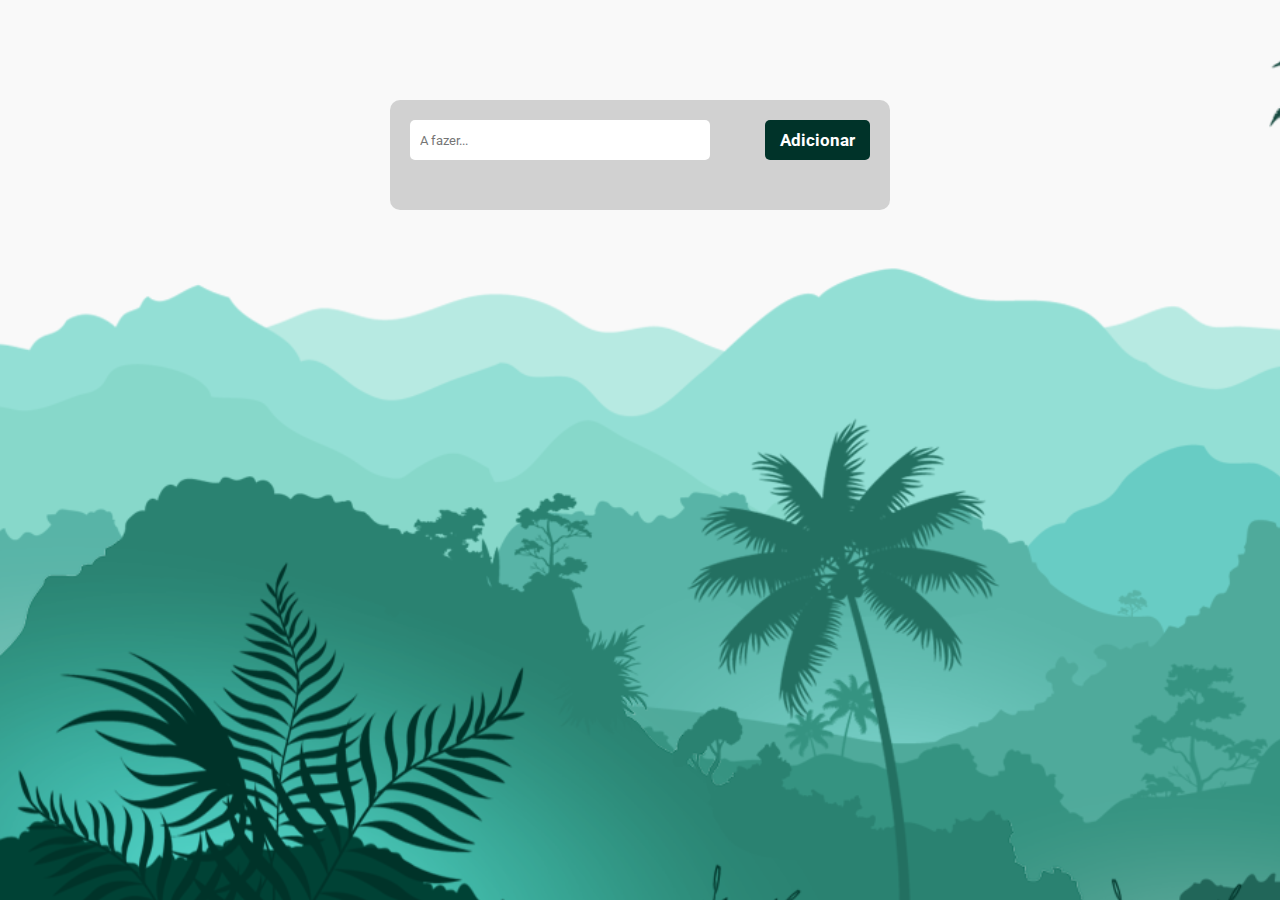
==== inedx.html @ 103a40ce "deploy" ====
<!DOCTYPE html>
<html lang="pt-BR">

<head>
    <meta charset="UTF-8">
    <meta name="viewport" content="width=device-width, initial-scale=1.0">
    <title>todo-List</title>
    <link rel="stylesheet" href="style.css">
    <link rel="preconnect" href="https://fonts.googleapis.com">
    <link rel="preconnect" href="https://fonts.gstatic.com" crossorigin>
    <link href="https://fonts.googleapis.com/css2?family=Roboto:wght@400;700&display=swap" rel="stylesheet">
</head>

<body>
    <div class="container">
        <input class="input-task" placeholder="A fazer...">
        <button class="button-add-task">Adicionar</button>

        <ul class="list-tasks">
           
        </ul>
    </div>

</body>
<script src="scripts.js"></script>
</html>
---- style.css ----
*{
    margin: 0;
    padding: 0;
    box-sizing: border-box;
    font-family: 'Roboto', sans-serif;
    outline: none;
}
body{
    background: url(./img/background.png);
}

.container{
    background-color: #d1d1d1;
    width: 500px;
    border-radius: 10px;
    padding: 20px;
    margin: 100px auto;


}
.input-task{
    border: none;
    border-radius: 5px;
    width: 300px;
    height: 40px;
    padding-left: 10px;
}


.button-add-task{
    border: none;
    border-radius: 5px;
    height: 40px;
    background-color:#003329;
    color: white;
    font-size: 17px;
    padding: 0 15px;
    float: right;
    cursor: pointer;
    font-weight: 700;
}

.button-add-task:hover{
    opacity: 0.8;
}
.button-add-task:active{
    opacity: 0.6;
}

.list-tasks{
    width: 100%;
    list-style: none;
    margin-top: 30px;
}
.task{
    background-color: #f2f2f2;
    box-shadow: 1px 4px 10px rgba(0, 0, 0, 0.2);
    display: flex;
    align-items: center;
    height: 50px;
    justify-content: space-between;
    padding: 0 15px;
    border-radius: 5px;
    margin-bottom: 10px;
    cursor: pointer;
}

img{
    height: 25px;
    opacity: 0;
    transition: opacity 0.5s ease-in-out;
}

.task:hover img{
    opacity: 1;
}


.done{
    background-color: rgb(54, 255, 47);
    text-decoration: line-through;
}
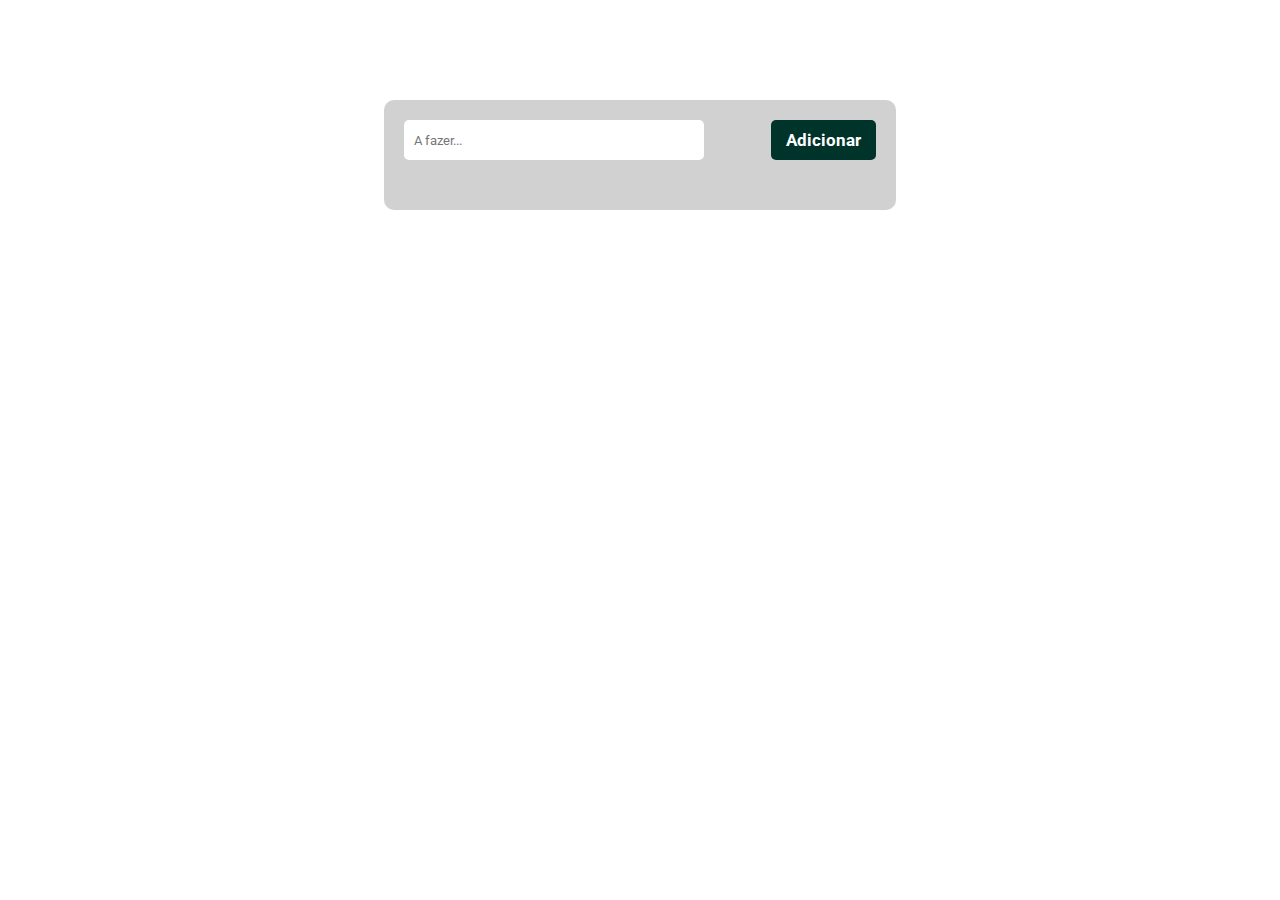
==== commit bc47dd95: "update" ====
--- a/inedx.html
+++ b/inedx.html
@@ -21,6 +21,10 @@
         </ul>
     </div>
 
+    <div class="container2">
+        <button class="button-add-task button-add-task2">Adicionar</button>
+    </div>
+
 </body>
 <script src="scripts.js"></script>
 </html>--- a/style.css
+++ b/style.css
@@ -6,17 +6,15 @@
     outline: none;
 }
 body{
-    background: url(./img/background.png);
+    /* background: url(./img/renderizacao-3d-de-fundo-geometrico-preto-e-branco-abstrato.jpg); */
 }
 
 .container{
     background-color: #d1d1d1;
-    width: 500px;
+    width: 40%;
     border-radius: 10px;
     padding: 20px;
     margin: 100px auto;
-
-
 }
 .input-task{
     border: none;
@@ -38,6 +36,12 @@
     float: right;
     cursor: pointer;
     font-weight: 700;
+}
+.button-add-task2{
+    display: none;
+}
+.container2{
+    display: none;
 }
 
 .button-add-task:hover{
@@ -79,4 +83,37 @@
 .done{
     background-color: rgb(54, 255, 47);
     text-decoration: line-through;
+}
+
+@media screen and (max-width: 768px) {
+    .container{
+        background-color: #d1d1d1;
+        width: 80%;
+        border-radius: 10px;
+        padding: 20px;
+        margin: 100px auto;
+        background-color:cornflowerblue;
+        display: flex;
+        flex-direction: column;
+    }
+    .input-task{
+       
+        width: 100%;
+        height: 40px;
+        
+    }
+    .button-add-task{
+        display: none;
+    }
+    .button-add-task2{
+        display: block;
+    }
+    .container2{
+        background-color: #d1d1d1;
+        width: 80%;
+        border-radius: 10px;
+        margin: 100px auto;
+        display: flex;
+        flex-direction: column;
+    }
 }